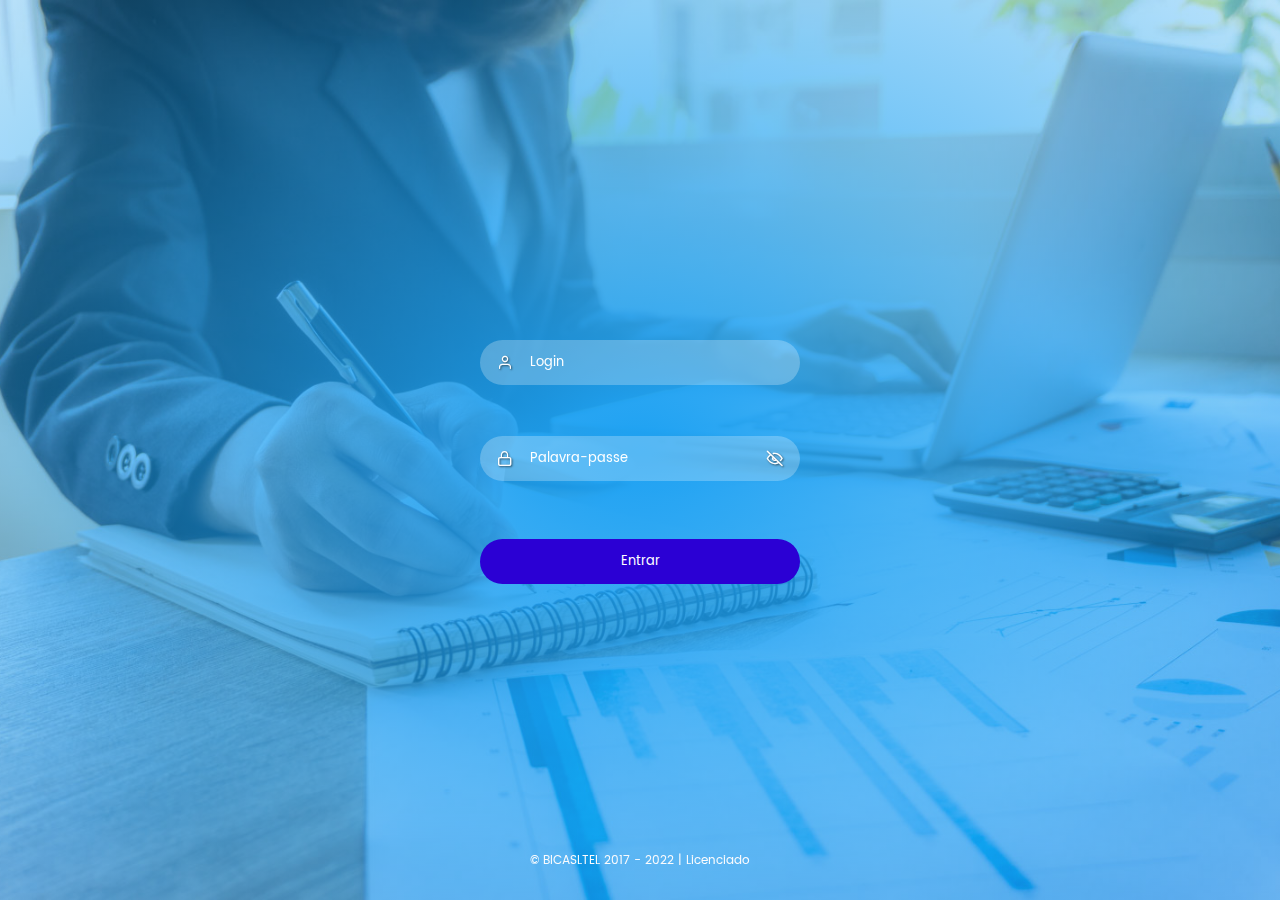
==== index.html @ eda3ac36 "Publicar site" ====
<!DOCTYPE html>
<html lang="pt" host="../">
<head>
    <meta charset="utf-8" />
    <title>Login</title>
    <meta http-equiv="Content-Type" content="text/html; charset=UTF-8" />
    <meta name="theme-color" content="#fff" /> 
    <meta name="viewport" content="width=device-width, initial-scale=1 maximum-scale=1">
    <meta http-equiv="X-UA-Compatible" content="IE=edge" />
    <link rel="icon" type="image/png" sizes="142x142" href="content/icon/setup142x142.png" />
    <link href="content/css/icon.css" rel="stylesheet" />
    <link href="content/css/page.min.css" rel="stylesheet" />
    <script src="content/js/login.js"></script>
</head>
<body>

<div class="container-login">

	<form method="post" action="">
        <div class="clr">
            <div class="lr">
                <label>Nome ou id utilitario</label>
                <div class="lgr">
                    <div><i class="icon-user"></i></div>
                    <input type="text" name="login" placeholder="Login" class="nobtn" />
                </div>
            </div>
            <div class="lr">
                <label>Senha</label>
                <div class="lgr">
                    <div><i class="icon-lock"></i></div>
                    <input type="password" placeholder="Palavra-passe" name="password" class="nobtn" />
                    <div><i class="icon-eye-off"></i></div>
                </div>
            </div>
            <div class="lr progress-login">
                <button class="btn save nobtn">
                    <span class="span-text">Entrar</span>
                    <div class="lds-dual-ring"></div>
                </button>
            </div>
        </div>
    </form>

</div>

<div class="footer-clr">
    <div>© BICASLTEL 2017 - 2022 | Licenciado</div>
</div>

</body>
</html>
---- content/css/icon.css ----
@font-face {
  font-family: 'icomoon';
  src:  url('fonts/icomoon.eot?kxyq2k');
  src:  url('fonts/icomoon.eot?kxyq2k#iefix') format('embedded-opentype'),
    url('fonts/icomoon.ttf?kxyq2k') format('truetype'),
    url('fonts/icomoon.woff?kxyq2k') format('woff'),
    url('fonts/icomoon.svg?kxyq2k#icomoon') format('svg');
  font-weight: normal;
  font-style: normal;
  font-display: block;
}

[class^="icon-"], [class*=" icon-"] {
  /* use !important to prevent issues with browser extensions that change fonts */
  font-family: 'icomoon' !important;
  speak: never;
  font-style: normal;
  font-weight: normal;
  font-variant: normal;
  text-transform: none;
  line-height: 1;

  /* Better Font Rendering =========== */
  -webkit-font-smoothing: antialiased;
  -moz-osx-font-smoothing: grayscale;
}

.icon-groups:before {
  content: "\e900";
}
.icon-account_balance:before {
  content: "\e901";
}
.icon-business:before {
  content: "\e902";
}
.icon-domain:before {
  content: "\e902";
}
.icon-settings:before {
  content: "\e903";
}
.icon-bell-off:before {
  content: "\e904";
}
.icon-bell:before {
  content: "\e905";
}
.icon-search:before {
  content: "\e906";
}
.icon-shopping-bag:before {
  content: "\e907";
}
.icon-shopping-cart:before {
  content: "\e908";
}
.icon-clipboard:before {
  content: "\e909";
}
.icon-home:before {
  content: "\e90a";
}
.icon-eye:before {
  content: "\e90b";
}
.icon-eye-off:before {
  content: "\e90c";
}
.icon-user:before {
  content: "\e90d";
}
.icon-unlock:before {
  content: "\e90e";
}
.icon-lock:before {
  content: "\e90f";
}
.icon-graduation-cap:before {
  content: "\e910";
}
.icon-mortar-board:before {
  content: "\e910";
}
.icon-study:before {
  content: "\e911";
}
.icon-graduation:before {
  content: "\e911";
}
.icon-hat:before {
  content: "\e911";
}
.icon-college:before {
  content: "\e911";
}
---- content/css/page.min.css ----
@charset "UTF-8";
@font-face{
	font-family: 'school';
	src: url(../fonts/Poppins-Regular.ttf);
}	

*{
    margin: 0;
    padding: 0;
    -webkit-tap-highlight-color: transparent;
    -moz-tap-highlight-color: transparent;
    -o-tap-highlight-color: transparent;
}

*, ::after, ::before {
    box-sizing: border-box;
}

.colect-aluno > div,
.user-perfils,
.foto-line,
.logo-src,
.fuser-imga > div{
    cursor: pointer;
    background-image: url(../icon/user.png);
    background-size: cover;
    background-position: 0 0;
    background-repeat: no-repeat;
}

.cont-left, 
.cont-right,
.page-top,
.shell-top,
.lp1,
.lp2,
.shell-left,
.heder-riports,
.list-lateral,
form,
.page-loading,
button{
    user-select: none;
    -moz-user-select: none;
    -webkit-user-select: none;
}

:root{
    --color-yelow:#f7d06b;
    --color-yelow-terciaria:#f6d98f;
    --color-yelow-secundary:#ffd76e;
    --color-green:#9ccea6; 
    --color-green-secundary:#6bb585;
    --color-green-terciaria:#b2d7bb;
    --color-white:#ffffff;
    --color-0:#fbfbfd;
    --color-0-secundary:#f9f9fd;
    --color-1: #e2e2f0;
    --color-1-secundary:#f2f2f9;
    --color-2-terciaria:#ab9beb;
    --color-2-quat:#f5f5fa;
    --color-2-secundary:#431ed9;
    --color-2:#2b00d4;
    --color-3-secundary:#5433d9;
    --color-3:#f2f2f9;
    --color-3-primary:#cecedc;
    --color-4:#ebebeb;
    --color-5:#14121f;
    --color-5-secundary:#94949e;
    --color-6:#ebfdef;
    --color-7:#e8eff9;
    --color-8:#ffefe7;
    --color-9:#2400af;
    --color-10: #c9c9e6;
    --color-11: red;
    --color-12:rgb(242 242 249 / 80%);
    --color-13:#868a73;
    --color-13-secundary:#757c51;
    --color-14:#b7b7c1;
    --color-rgba: rgb(0 0 0 / 11%);
}

::placeholder, 
::-ms-input-placeholder,
::-ms-input-placeholder { 
    color: var(--color-11);
    opacity: 1;
}
a{
    color: var(--color-5);
    text-decoration: none;
}

body{
    background: var(--color-3);
    overflow: hidden;
    user-select: none;
}


div, h1, h2, h3, h4, h5, h5, a, small, label, strong, input, button, h6, b, p, span, textarea {
    font-family: 'school';
    font-weight: 300;
}

p{
    font-size: 12px;
}

.pop-body{
    transform: translateY(80px);
    will-change: opacity,transform;
    -webkit-animation:topTransitions .5s cubic-bezier(.18,.89,.32,1.28);
    -moz-animation: topTransitions .5s cubic-bezier(.18,.89,.32,1.28);
    -o-animation: topTransitions .5s cubic-bezier(.18,.89,.32,1.28);
    animation: topTransitions .5s cubic-bezier(.18,.89,.32,1.28);
    -ms-transform-origin: top center;
    transform-origin: top center;
}

ul{
    padding-inline-start: 0px;
}
li{
    list-style: none;
}

form input:not(.nobtn){
    border:2px solid transparent !important;
}

.drop-curso .page-droplist input:focus,
.drop-curso .page-droplist input:active,
form input:not(.nobtn):focus, 
form input:not(.nobtn):active{
    border-color: var(--color-2) !important;
}

form textarea.worning:focus,
form textarea.worning:active,
form input.worning:focus,
form input.worning:active{
    border-color: var(--color-11) !important;
}

form button:focus:before,
form button:active:before{
    content: "";
    position: absolute;
    width: 100%;
    height: 100%;
    left: 0;
    top: 0;
    border:2px solid var(--color-2);
    border-radius: inherit;
}

[role='data-ok']:focus,
[role='data-ok']:active,
[role='data-ok']:hover,
form button:not(.dropdown):focus,
form button:not(.dropdown):hover,
form button:not(.dropdown):active{
    cursor: pointer;
    border:none;
    background: var(--color-2) !important;
}

form button.worning:not(.dropdown):focus,
form button.worning:not(.dropdown):active{
    border:2px solid var(--color-11) !important;
}

.worning-mensage{
    font-size: 12px !important;
    color: var(--color-11) !important;
    width: 100%;
}

.worning:before,
.worning:before,
form .worning, 
form .worning{
    border-color: var(--color-11) !important;
}

.page-context-menu,
.droplist{
    position: absolute;
    min-width: 200px;
    margin-top: 3px;
    z-index: 9;
}

.page-context-menu{
    position: absolute;
    min-width: 150px;
}


.drop-focus{
    background: var(--color-1);
}

.page-context-menu li,
.droplist li {
    padding: 6px 15px;
    border-radius: 10px;
    font-size: 14px;
    margin-bottom: 15px;
    position: relative;
}

.page-context-menu li:first-child,
.droplist li:first-child{
    margin-top: 15px;
}

.page-context-menu li:hover,
.droplist li:hover{
    cursor: pointer;
    background: var(--color-3);
}

.btnns,
.col-popup input,
.drop-curso .page-droplist input,
.left-scroll > button,
.orizontal-scroll > button,
.btn,
.pop-footer > button,
.list > button,
.pop-top > button,
.crhg-top > *:first-child button,
.page-searsh input,
.page-searsh > button,
.form form > div input,
button.lko,
button.chell,
.filter-riport .refres,
.options-aluno,
.bt-acript .seve-trash,
.filtrar>button,
.data-tb-top > div button,
.filter-left,
.dataOffPares tr:nth-child(1) td:nth-child(2) button,
.attachment > div:nth-child(1) > button,
.container-login form .lr .lgr > input{
    border:none;
    outline: none;
    background: transparent;
}

.btn{
    border-radius: 30px;
    background-color: var(--color-2-secundary);
    color: var(--color-white);
    height: 45px;
    cursor: pointer;
    position: relative;
}

button.nobtn{
    background-color: var(--color-2) !important;
}

.popup,.pop-mask {
    position: fixed;
    top: 0;
    left: 0;
    width: 100%;
    height: 100%;
    z-index: 5;
}
.popup{
    align-items:initial !important;
}

.pop-mask{
    background: var(--color-12);
    z-index: initial;
}

.pop-body {
    position: absolute;
    width: 100%;
    max-width: 450px;
    height: auto;
    background: var(--color-white);
    border-radius: 15px;
}

.pop-body > div {
    width: 100%;
    clear: both;
    padding: 10px 20px;
}

.pop-center {
    font-size: 12px;
    padding-bottom: 30px !important;
}

.pop-footer > button {
    float: right;
    margin-left: 10px;
    padding: 3px 15px;
    font-size: 12px;
    border-radius: 16px;
    background-color: var(--color-4);
}

.pop-top > button {
    position: absolute;
    right: 15px;
    top: 8px;
    font-size: 18px;
    padding: 4px;
    border-radius: 15px;
    cursor: pointer;
}

.drop-curso,
.col-popup,
.col-popup input,
.col-popup label:not(.switch),
.drop-curso .page-droplist .page-input,
.drop-curso .page-droplist{
    position: relative;
    width: 100%;
}

.drop-curso > label,
.col-popup,
.col-popup label:not(.switch),
.drop-curso .page-droplist{
    clear: both;
}

.drop-curso .page-droplist{
    width: 100%;
}

[role='data-ok']{
    color: var(--color-white);
    background: var(--color-2-secundary) !important;
}


h3.pop-title {
    font-size: 14px;
}

button.bak-green {
    background: var(--color-green-secundary) !important;
    color: var(--color-white);
}

button.bak-yellow {
    background: var(--color-yelow-secundary);
    color: var(--color-white);
}

button.bak-green:hover,
button.bak-green:focus,
button.bak-green:active{
    background: var(--color-green) !important;
}

button.bak-yellow:hover,
button.bak-yellow:focus,
button.bak-yellow:active{
    background: var(--color-yelow) !important;
}

.menu-mobiles button,
.rows-mm > div > div,
.popup,
.list > button,
.crhg-top > *:first-child button,
.crhg-top > *:first-child,
.crhg-top > *:nth-child(2),
.crhg-top,
.search-paines,
.list,
.page-tittle,
button.dropdown > span:nth-child(2),
.cont-left > ul > li > div,
.page-searsh > button,
.page-top > div:not(.crhg-top) > div,
.container-login,
.center-tr,
.top-tr,
button.lko,
.filter-riport,
.bt-acript,
.frButons,
.filter-riport-buttons,
.icons-as > span,
.fuser-top > div:not(.options-aluno),
.r-center,
.doughnut-patent,
.fuser-imga,
.rowa,
.lr-col,
.lr-fot,
.fnumber,
.btnn,
.page-logo,
.grid-body td input, 
.grid-body td > span.input,
header thead tr th,
.attachment,
.editor-img > label,
.opa-foto,
.progress-login,
.progress-login-focus .nobtn,
.container-login form .lr .lgr > div{
    display: flex;
    justify-content: center;
    align-items: center;
}

.percentes-l-2{
    position: absolute;
    font-size: 18px;
}

.lr, 
.rowa,
.r-center,
.fuser-top,
.center-cont {
    display: inline-block;
    clear: both;
    width: 100%;
    margin-bottom: 10px;
}

.rowa{
    margin-bottom: 0;
    display: flow-root;
}

.center-tr,
.top-tr,
.pop-body > div,
.page-input{
    display: inline-block;
}

button.dropdown {
    border-radius: 15px;
    padding: 0 8px;
    min-width: 160px;
    height: 40px;
    position: relative;
    color: var(--color-5);
    background: var(--color-1);
    text-align: left;
}

button.dropdown > span:nth-child(2) {
    position: absolute;
    right: 0;
    height: 100%;
    font-size: 16px;
    top: 0;
    width: 40px;
}

.page-i-label{
    float: left;
    width: calc(100% - 40px);
    padding-left: 10px;
}

.page-context-menu ul,
.droplist ul {
    position: relative;
    z-index: 1;
    overflow: hidden;
    padding: 0 15px;
    border-radius: 15px;
    background: var(--color-white);
}

.d-cont > div:not(.mm-title) > div,
.filtrar>button .ff-s,
.filtrar>button,
.lp1 .left-scroll > button:before,
.lp2 .orizontal-scroll > button:before,
.center-riports tr td, 
.center-riports tr th,
.popup button,
form button,
.result-search > *:not(.title):not(.filtrar),
.crhg-top > *:first-child button,
.page-context-menu li,
.page-tittle,
.dataOffPares tr:not(:nth-child(1)):not(:nth-child(2)) td:not(.dateOff),
.opa-foto,
.droplist li{
    transition: all .3s ease-out;
    -moz-transition: all .3s ease-out;
    -webkit-transition: all .3s ease-out;
}


.list,
.filtrar>button,
.filtrar>button > div,
.list > div, 
.worning-mensage,
.worning-mensage > span,
.center-riports table th,
button.dropdown,
.row-lines,
.row-lines > span,
.center-riports table span{
    text-overflow: ellipsis;
    overflow: hidden;
    white-space: nowrap;
}

[class^="cont-"], [class*=" cont-"],
.container-login {
    position: fixed;
    width: 100%;
    height: 100%;
    top: 0;
    left: 0;
}

.container-login{
    background-image: url(../img/Bq.jpg);
    background-size: cover;
    background-repeat: no-repeat;
    background-position: center;
}

.container-login:before {
    content: "";
    position: absolute;
    width: 100%;
    height: 100%;
    background: radial-gradient(#1da1f2, rgb(29 161 242 / 30%));
    top: 0;
    left: 0;
}

.container-login input::placeholder { /* Chrome, Firefox, Opera, Safari 10.1+ */
    color: var(--color-white);
    opacity: 1; /* Firefox */
}
  
.container-login input:-ms-input-placeholder { /* Internet Explorer 10-11 */
    color: var(--color-white);
}
  
.container-login input::-ms-input-placeholder { /* Microsoft Edge */
    color: var(--color-white);
}

.container-login form {
    position: absolute;
    width: 320px;
}

.container-login form .lr > label,
.container-login form .lr > div{
    float: left;
    clear:both;
    width: 100%;
}

.container-login form .lr > label{
    margin-bottom: 10px;
    font-size: 14px;
    opacity: 0;
}

.container-login form .lr .lgr {
    background: rgb(255 255 255 / 25%);
    height: 45px;
    border-radius: 30px;
}

.container-login form .lr .lgr > input,
.container-login form .lr .lgr > div{
    width: calc(100% - 50px);
    float: left;
    height: 100%;
}

.container-login form .lr button.save{
    width: 100%;
    margin-top: 40px;
}

.container-login form .lr .lgr:nth-child(2) > input{
    width: calc(100% - 100px);
    color: var(--color-white);
}

.container-login form .lr .lgr:nth-child(2) > input:-webkit-autofill,
.container-login form .lr .lgr:nth-child(2) > input:-webkit-autofill:hover, 
.container-login form .lr .lgr:nth-child(2) > input:-webkit-autofill:focus {
    font-family: 'school';
    font-weight: 300;
    -webkit-text-fill-color: var(--color-white);
    -webkit-box-shadow: 0 0 0px 1000px transparent inset;
    box-shadow: 0 0 0px 1000px transparent inset;
    transition: background-color 5000s ease-in-out 0s;
}

.container-login form .lr .lgr > div{
    width:50px;
    color: #fff;
    text-shadow: 1px 1px 2px rgb(0 0 0 / 60%);
}

.footer-clr {
    position: fixed;
    width: 100%;
    bottom: 0;
    padding: 30px 0;
    text-align: center;
    font-size: 12px;
    color:var(--color-0)
}

.cont-left {
    width: 100px;
    background:var(--color-2);
}

.cont-left .lr{
    margin-bottom: 0;
    cursor: pointer;
    position: relative;
}

.crhg-top {
    position: absolute;
    width: 100%;
    height: 80px;
    justify-content: left;
}

.crhg-top > div {
    float: left;
    height: 40px;
    width: calc(100% - 80px);
    position: relative;
}

.crhg-top > *:nth-child(2){
    width: 80px;
    height: 60px;
}

.crhg-top > *:first-child{
   justify-content: right;
}

.crhg-top > *:first-child button{
    width: 40px;
    height: 40px;
    margin-left: 20px;
    font-size: 18px;
    border-radius: 100%;
    cursor: pointer;
}
.crhg-top > *:first-child button:hover{
    background-color: var(--color-1-secundary);
}

.fuser-imga > div,
.user-perfils, 
.fuser-imga{
    position: absolute;
    width: 50px;
    height: 50px;
    background-color: var(--color-3);
    border-radius: 100%;
    border: 2px solid var(--color-white);
}

.page-top {
    position: fixed;
    left: 100px;
    top: 0;
    width: calc(100% - 400px);
    height: 80px;
    z-index: 2;
    background: var(--color-3);
}

/*
.nameuser,
.top-tr,
.page-logo, 
.page-top, 
.search-paines{
    border-bottom: 1px solid var(--color-1);
}

*/

.page-top > div:not(.crhg-top), .center-cont {
    position: relative;
    width: 100%;
    padding: 0 20px;
    margin: auto;
    height: 100%;
}

.page-top > div:not(.crhg-top){
    padding-left: 0px;
    padding-right: 0px;
}

.center-cont{
    height: auto;
}

.page-top > div:not(.crhg-top) > div {
    float: left;
    width: 320px;
    height: 100%;
    position: relative;
}

.page-searsh {
    position: absolute;
    background: var(--color-0);
    width: calc(100% - 40px);
    height: 45px;
    border-radius: 30px;
    overflow: hidden;
}

.page-searsh input,
.page-searsh .page-input,
.page-searsh .page-droplist {
    top:0;
    position: absolute;
    width: 100%;
    height: 100%;
    padding: 24px 20px;
    padding-left: 50px;
}

.page-searsh .page-input .lds-dual-ring{
    bottom: 10px;
}

.page-searsh .page-input,
.page-searsh .page-droplist{
    padding: 0 !important;
}

.page-logo {
    position: relative;
    height: 80px;
    width: 100%;
}

.icons {
    font-size: 23px;
}

.cont-left > ul > li > div {
    height: 70px;
    z-index: 2;
    position: relative;
}

.page-desc{
    display: none;
}

.page-searsh > button {
    position: absolute;
    left: 0;
    height: 100%;
    width: 50px;
    font-size: 20px;
    cursor: pointer;
}

.page-top > div:not(.crhg-top) > div:nth-child(1){
    justify-content: initial;
}

.page-top > div:not(.crhg-top) > div:nth-child(2) {
    float: right;
    width: calc(100% - 320px);
}

.page-tittle {
    position: absolute;
    background: var(--color-1-secundary);
    left: 0;
    top: 0;
    height: 100%;
    width: 320px;
    padding: 0 40px;
    justify-content: left;
}

.page-tittle p{
    font-size: 14px;
}

.cont-center{
    height: auto;
    position: absolute;
    width: calc( 100% - 400px );
    min-height: calc(100% - 80px);
    left: 100px;
    top: 80px;
}

.cont-right{
    background:var(--color-1-secundary);
    position: fixed;
    width: 300px;
    left: auto;
    right: 0;
}

.form {
    width: calc( 100% - 280px );
    position: relative;
    float: left;
    margin-left: 300px;
}

.forms {
    width: calc( 100% - 280px );
    position: relative;
    margin-left: 300px;
}

.forms .fuser-top{
    position: relative;
    width: auto;
    padding: 0 20px;
    margin: auto;
    display: none;
}

.fuser-top-flex{
    display: flex !important;
}


.form form {
    position: relative;
    width: 570px;
    margin: auto;
    margin-top: 20px;
}

.list-lateral {
    position: fixed;
    top:80px;
    left: 100px;
    height: calc(100% - 80px);
    padding: 0;
    width: 320px;
    background: var(--color-1-secundary);
}

.search-paines, .result-search, .result-search-scroll {
    position: absolute;
    width: 100%;
    height: 70px;
    background: inherit;
}

.search-paines .page-searsh {
    background:var(--color-3);
}

.result-search-scroll {
    top: 70px;
    height: calc(100% - 70px );
    overflow: hidden;
}

.result-search {
    width: 100%;
    top: 0;
    height: 100%;
    overflow: hidden;
}

.result-search > .title > *{
    font-weight: 700 !important;
    margin-bottom: 10px !important;
}

.filtrar>button,
.list {
    height: 40px;
    margin: 0 auto !important;
    border-radius: 15px;
    justify-content: left;
    position: relative;
    width: calc(100% - 30px);
}

.result-search > .title:not(:first-child){
    margin-top: 20px !important;
    padding-top: 20px !important;
}

.result-search > .title:not(:first-child)::before{
    content:"";
    width: 100%;
    height: 1px;
    background: var(--color-1);
    position: absolute;
    top: 0;
}

.result-search > *:not(.title):not(.filtrar):hover{
    cursor: pointer;
    background-color: var(--color-1);
}

.offcenter > *:not(.title):hover{
    cursor: pointer;
    background-color: var(--color-white);
}

.list > button {
    position: absolute;
    right: 8px;
    height: 30px;
    padding: 0 10px;
    border-radius: 12px;
    background-color: var(--color-1);
    font-size: 12px;
    cursor: pointer;
}

.list:hover > button{
    background-color: var(--color-1-secundary);
}

.filtrar>button > div,
.list > div {
    width: 100%;
    position: relative;
    padding: 0 20px;
    font-size: 14px;
}

.form-painel {
    position: relative;
    width: 100%;
    background: transparent;
    height: auto;
}

.cern-geru {
    position: relative;
    margin: auto;
    width: 95%;
    max-width: 840px;
}

.des-geru {
    width: 490px;
    font-size: 12px;
    margin: auto;
}


.fot-geru {
    position: relative;
    height: 190px;
    width: 100%;
    border-radius: 20px;
    margin: 20px 0;
    padding: 20px;
    display: none;
    border:1px solid var(--color-1);
}

.ff-useret {
    position: absolute;
    background: var(--color-1);
    width: 100px;
    height: 100px;
    right: 40px;
    margin-top: -25px;
    border-radius: 16px;
    border: 2px solid var(--color-3);
}

.fot-geru svg{
    width: 100%;
}

.fot-geru svg rect{
    fill:var(--color-1);
}
.fot-geru text{
    font-size: 11px;
    fill: var(--color-5);
}

.openimage{
    display: block;
}

.da-rip {
    padding-bottom: 5px;
    margin-bottom: 5px;
}

.form form > div {
    float: left;
    position: relative;
    margin-bottom: 10px;
}

.form form > button{
    clear: both;
    width: 100%;
    border-radius: 15px;
    margin-top: 20px;
    position: relative;
}

.write-student .editor-img{
    float: right;
    margin-bottom: 0;
}

.editor-img input{
    display: none;
}

.write-student form > div{
    margin-bottom: 20px;
}

.write-student .filds-nome{
    width: calc(100% - 160px);
}

.write-student .filds-nee,
.write-student .filds-muni,
.write-student .filds-distrito,
.write-student .filds-numdoc,
.write-student .filds-genero,
.write-student .filds-eciv{
    width: 34%;
}

.write-student .filds-classe,
.write-student .filds-curso,
.write-student .filds-turno{
    width: 38%;
}

.write-student .filds-curso{
    margin-left: 10px;
}

.write-student .filds-turno{
    width: calc(24% - 30px);
    margin-left: 10px;
}

.write-student .filds-turno button.dropdown{
    min-width: 80px !important;
}

.write-student .filds-muni,
.write-student .filds-genero{
    width: calc(32% - 20px);
    margin: 0 10px;
}

.write-student .filds-tipo,
.write-student .filds-dnascimento{
    width: calc(50% - 85px);
}

.write-student .filds-proescolar,
.write-student .filds-tipo{
    margin-left: 10px;
}

.write-student .filds-telefone1,
.write-student .filds-telefone2{
    width: calc(50% - 5px);
}

.write-student .filds-email{
    width: 100%;
}

.write-student .filds-telefone2{
   margin-left: 10px;
}


.write-student button.dropdown, 
.write-student .page-input, 
.write-student .page-droplist{
    position: relative;
    width: 100%;
}

.write-student .container-textarea {
    position: relative;
    width: calc(50% - 5px);
    height: 160px;
}

.write-student .container-textarea label {
    width: 100%;
    height: 30px;
    padding: 4px 0;
}

.write-student .container-textarea .parent-textarea{
    width: 100%;
    height: calc(100% - 30px);
}

.write-student .container-textarea textarea{
    width: 100%;
    height: calc(100% - 50px);
    padding: 10px;
    position: absolute;
    border:none;
    border-radius: 5px;
    resize:none;
    outline: none;
}

.form form > div > * {
    clear: both;
    float: left;
    font-size: 14px;
}

.col-popup input,
.form form > div input,
.drop-curso .page-droplist input {
    clear: both;
    float: left;
    background: var(--color-0-secundary);
    height: 40px;
    width: 100%;
    padding: 0 15px;
    border-radius: 15px;
}


.page-loading {
    position: fixed;
    top: 0;
    left: 0;
    background: var(--color-3);
    height: 100%;
    width: 100%;
    z-index: 13;
    display: flex;
    justify-content: center;
    align-items: center;
    backdrop-filter: blur(10px);
}

.stop-load{
    overflow: initial;
}

.set-opacity .page-loading{
    background:var(--color-12) !important;
}

.stop-load .page-loading{
    display: none;
}
.lds-dual-ring {
    display: inline-block;
    width: 80px;
    height: 80px;
    background: var(--color-0);
    border-radius: 100%;
  }

  .d-cont,
  .offcenter,
  .pop-body,
  .filter-left,
  .list:hover > button,
  .lds-dual-ring,
  .page-context-menu ul,
  .droplist ul {
    box-shadow: 5px 15px 20px rgb(0 0 0 / 8%);
  }

  .droplist li .lds-dual-ring:after,
  .lds-dual-ring:after {
    content: " ";
    display: block;
    width: 64px;
    height: 64px;
    margin: 8px;
    border-radius: 50%;
    border: 6px solid var(--color-9);
    border-color: var(--color-9) transparent var(--color-9) transparent;
    animation: lds-dual-ring 1.2s linear infinite;
  }

.droplist li .lds-dual-ring,
.page-input .lds-dual-ring {
    width: 30px;
    height: 30px;
    right: 5px;
    bottom: 5px;
    position: absolute;
    display: none;
}

.droplist li .lds-dual-ring{
    display: block;
    top: 2px;
    right: 0px;
}

.droplist li .lds-dual-ring:after,
.page-input .lds-dual-ring:after {
    width: 30px;
    height: 30px;
    margin: 0px;
}

.lds-dual-ring-padding{
    padding-right: 40px !important;
}

.heder-riports {
    position: fixed;
    height: 60px;
    width: calc(100% - 400px);
    background: var(--color-3);
}
.filter-riport,
.filter-riport-buttons {
    position: absolute;
    width: 100%;
    height: 45px;
}

.filter-riport{
    justify-content: left;
}

.filter-riport > div {
    position: relative;
    width: 100%;
    height: 50px;
}


.filter-riport .refres, .options-aluno {
    position: absolute;
    right: 0;
    top: 0;
    height: 45px;
    font-size: 18px;
    cursor: pointer;
}

.options-aluno {
    right: 30px;
    top: 10px;
}

.filter-riport-buttons {
    width: calc(100% - 55px);
    height: 100%;
    left: 10px;
    overflow: hidden;
    justify-content: left;
    border-radius: 30px;
}

.frButons {
    position: absolute;
    width: 100%;
    height: 100%;
    left: 0px;
    overflow: hidden;
}

.frButons,
.bt-acript{
    justify-content: left;
}

.bt-acript{
    cursor: pointer;
}

.bt-acript .seve-trash {
    font-weight: 700;
    padding: 0 5px;
    padding-left: 10px;
}

.bt-acript > div > span b{
    color: var(--color-5);
    font-weight: 100;
}

.bt-acript .seve-trash:hover{
    cursor: pointer;
    color: red;
}

.bt-acript .seve-trash{
    font-weight: 700;
}


.filter-riport-buttons > div > div {
    float: left;
    font-size: 13px;
    background: var(--color-1);
    height: 35px;
    border-radius: 20px;
    padding: 0 7px;
    padding-left: 15px;
    display: flex;
    margin-right: 10px;
    border: 1px solid var(--color-1);
}

.filtrar>button {
    text-align: left;
    clear: both;
    margin: 0 10px !important;
    cursor: pointer;
}

.filtrar>button:hover{
    background-color: var(--color-1);
}

.filtrar>button .ff-s{
    position: absolute;
    right: 15px;
    top: 5px;
    font-weight: 700;
    opacity: 0;
}

.filtrar>button:hover .ff-s{
    opacity: 9;
}

.center-riports {
    width: 100%;
    margin: auto;
    height: calc(100% - 50px);
    top: 50px;
    position: absolute;
    border-right: 1px solid var(--color-1);
    border-left: 1px solid var(--color-1);
}

.center-riports tr td, .center-riports tr th{
    padding: 5px 10px;
    font-size: 12px;
    font-weight: 300;
    position: relative;
}

.top-tr, .center-tr {
    position: relative;
    background: var(--color-white);
}

.top-tr{
    min-width: 100%;
}

table {
    border-collapse: collapse;
    min-width: 100%;
}

.top-tr table tr td, .top-tr table tr th, .shell-left td {
    border-bottom: 1px solid var(--color-1) !important;
}

.top-tr table tr td:not(:last-child), 
.top-tr table tr th:not(:last-child),
.center-riports tr th:not(:last-child){
    border-right: 1px solid var(--color-1) !important;
}

.top-tr table tr:last-child td, .shell-left tr:last-child td,
.shell tbody > tr:last-child td{
    border-bottom: none !important;
}

.center-tr {
    background-color: green;
}

.nameuser {
    padding: 20px 0;
    font-size: 18px;
    margin-bottom: 10px;
}

.lp1,
.lp2,
button.chell,
.lp2 button.lko,
button.lko,
.shell-top,
.left-scroll,
.orizontal-scroll,
.shell-left
{
    background-color: var(--color-3);
}

.lp1,
.lp2 {
    position: absolute;
    height: 20px;
    width: 50%;
    max-width: 400px;
    bottom: 0;
    right: 0;
}

.lp1{
    width: 20px;
    height: calc(100% - 20px);
    right: 0;
    top:0;
}

.global-seletor .lp1{
    height: 100%;
    background-color: transparent;
}

.global-seletor  .left-scroll,
.global-seletor button.lko{
    border:transparent;
    background-color: transparent;
}

button.lko {
    position: absolute;
    width: 20px;
    height: 31px;
    border: 1px solid var(--color-1);
    border-right: none;
    border-left: none;
    z-index: 1;
}

.lp2 button.lko{
    height: 20px;
    border-top: none;
    border-bottom: none;
}

.lp2 button.lko:nth-child(1){
    border-left: none;
}

.lp2{
    border: 1px solid var(--color-1);
    border-right: none;
    overflow: hidden;
}

.lp2 > button.lko:nth-child(3){
    right: 20px;
}

.lp1 > button.lko:nth-child(3){
    bottom: 0px;
    border-bottom: none;
    height: 30px;
}

.left-scroll,
.orizontal-scroll {
    position: absolute;
    top:0;
    height: 100%;
    width: 100%;
}

.left-scroll{
    height: calc( 100% - 61px);
    top: 30px;
}

.orizontal-scroll{
    width: calc( 100% - 60px);
    left: 20px;
}

.shell-left {
    position: absolute;
    top: 30px;
    left: 0;
    width: 30px;
    height: calc(100% - 49px);
    border: 1px solid var(--color-1);
    border-left: none;
    border-right: none;
    overflow: hidden;
}

.shell-top {
    position: absolute;
    width: calc(100% - 50px);
    height: 30px;
    left: 30px;
    border-top: 1px solid var(--color-1);
    border-left: 1px solid var(--color-1);
    border-right: 1px solid var(--color-1);
    overflow: hidden;
    z-index: 1;
}

.shell {
    left: 30px;
    position: absolute;
    top: 30px;
    width: calc(100% - 50px);
    overflow: hidden;
    height: calc(100% - 49px);
    border: 1px solid var(--color-1);
}

button.chell {
    position: absolute;
    width: 30px;
    height: 30px;
    border-top: 1px solid var(--color-1);
    top: 0;
    left: 0;
}

.lp1 .left-scroll > button,
.lp2 .orizontal-scroll > button{
    position: relative;
    z-index: 2;
}

.result-search-scroll .lp1,
.result-search-scroll .lp2
{
    opacity: 0;
}

.result-search-scroll:hover .lp1,
.result-search-scroll:hover .lp2
{
    opacity: 9;
}

.storyMouese{
    background: var(--color-3) !important;
}

.storyMouese:hover:before{
   top: 0;
   left: 0;
   position: absolute;
   content: "";
   width: 100%;
   height: 100%;
   border:2px solid var(--color-1);
}

.bclick {
    position: absolute;
    width: 100%;
    height: 100%;
    background: transparent;
    top: 0;
    left: 0;
}

.lp1 .left-scroll > button:before,
.lp2 .orizontal-scroll > button:before{
    content: "";
    position: absolute;
    background: var(--color-3-primary);
    width: 10px;
    height: 10px;
    top: 0;
    left: 0;
    border-radius: 6px;
}

.lp1 .left-scroll:hover > button:before,
.lp2 .orizontal-scroll:hover > button:before{
    background: var(--color-3-primary);
}


.lp1 .left-scroll > button:before{
    top: 4px;
    height: calc(100% - 8px);
}

.lp2 .orizontal-scroll > button:before{
    left: 4px;
    width: calc(100% - 8px);
}

.lp1 .left-scroll > button{
    width: 60%;
    height: 60px;
    margin-left: 20%;
}

.lp2 .orizontal-scroll > button{
    width: 60px;
    height: 60%;
    margin-top: 4px;
    float: left;
}

.mask {
    position: fixed;
    background: transparent;
    top: 0;
    left: 0;
    width: 100%;
    height: 100%;
    z-index: 14;
}

.cont-left .focus:before {
    content: "";
    position: absolute;
    width: 85%;
    height: 80%;
    top: 5px;
    right: 0;
    border-radius: 40px 0 0 40px;
    background: var(--color-1-secundary);
}

.cont-left > ul > li.focus > div:before {
    content: "";
    position: absolute;
    width: 20px;
    height: 20px;
    top: -15px;
    right: 0;
    background: var(--color-1-secundary);
}

.cont-left > ul > li.focus > div:after {
    content: "";
    position: absolute;
    width: 20px;
    height: 20px;
    bottom: -11px;
    right: 0;
    background: var(--color-1-secundary);
}

.cont-left > ul > li.focus > div > div:before {
    content: "";
    position: absolute;
    width: 20px;
    height: 20px;
    top: -15px;
    right: 0;
    z-index: 1;
    background: var(--color-2);
    border-radius: 0 0 15px 0;
}

.cont-left > ul > li.focus > div > div:after {
    content: "";
    position: absolute;
    width: 20px;
    height: 20px;
    bottom: -11px;
    right: 0;
    z-index: 1;
    border-radius: 0 15px 0 0;
    background: var(--color-2);
}

.focusMenus {
    color: var(--color-0);
}

.cont-left .focus{
    color: var(--color-2);
}

.ofsetMenus {
    position: absolute;
    left: 96px;
    height: auto;
    z-index: 2;
}

.offcenter {
    position: relative;
    min-width: 100px;
    background: var(--color-white);
    height: auto;
    min-height: 130px;
    padding: 30px 15px;
    border-radius: 15px;
}

.offcenter .list{
    width: 100%;
    margin: auto;
    padding:5px 0;
    cursor: pointer;
    position: relative;
    height: auto !important;
}

.offcenter .list > div{
    padding:0 10px;
    font-size: 13px;
}

.cont-left .focuss:before,
.cont-left > ul > li.focuss > div:after,
.cont-left > ul > li.focuss > div:before,
.cont-left .focuss:before{
    background: var(--color-white) !important;
}

.center-lets-pages {
    position: absolute;
    width: 100%;
    height: calc(100% - 80px);
    top: 80px;
}

.switch {
    position: absolute;
    display: inline-block;
    width: 45px;
    height: 27px;
    margin: 3px 0;
}

.switch input {
    display: none;
}

.slider {
    position: absolute;
    cursor: pointer;
    top: 0;
    left: 0;
    right: 0;
    bottom: 0;
    background-color: #ccc;
    -webkit-transition: .4s;
    transition: .4s;
}

.slider:before {
    position: absolute;
    content: "";
    height: 20px;
    width: 20px;
    left: 3px;
    bottom: 4px;
    background-color: var(--color-white);
    -webkit-transition: .4s;
    transition: .4s;
}

input:checked + .slider {
    background-color: var(--color-2);
}

input:focus + .slider {
    box-shadow: 0 0 1px var(--color-2);
}

input:checked + .slider:before {
    -webkit-transform: translateX(18px);
    -ms-transform: translateX(18px);
    transform: translateX(18px);
}

.slider.round {
    border-radius: 34px;
}

.slider.round:before {
    border-radius: 50%;
}

/**
particular requisitos
*/
.refres .page-i-label, 
.options-aluno .page-i-label{
    display: none;
}
.refres button.dropdown,
.options-aluno button.dropdown{
    min-width: 40px;
    background: transparent !important;
}
.refres button.dropdown > span:nth-child(2), 
.options-aluno button.dropdown > span:nth-child(2){
    border: none;
}

.refres input, 
.options-aluno input{
    opacity: 0;
}
.drops_droplist{
    min-width: 130px;
}

.form-center {
    position: fixed;
    width: calc(100% - 720px);
    left: 420px;
    height: calc(100% - 100px);
}

.fuser-top, .r-center {
    position: absolute;
    top: 0;
    width: 100%;
    padding: 0 30px;
}

.r-center{
    top: 90px;
}

.fuser-top > div:not(.options-aluno){
    width: 70px;
    position: relative;
    height: auto;
    float: left;
    height: 80px;
    justify-content: left;
}

.fuser-imga{
    width: 60px;
    height: 60px;
    cursor: pointer;
}

.fuser-imga > div{
    position: absolute;
    background-size: 100%;
    background-position: center;
}

.fuser-imga canvas{
    width: 100%;
    height: 100%;
}

.fuser-imga > div{
    width: calc(100% - 20px);
    height: calc(100% - 20px);
}

.fuser-top > div:not(.options-aluno):nth-child(2){
    width: calc(100% - 70px);
}

.rl-p{
    position: relative;
    width: 100%;
    background: var(--color-13);
    height: auto;
    border-radius: 10px;
    padding: 25px 0;
    overflow: hidden;
    color: var(--color-4);
}

.rl-p > div{
    float: left;
    width: 33%;
    min-height: 80px;
    display: flex;
    justify-content: center;
    align-items: initial;
}

.rl-p > div{
    border-left:1px solid var(--color-13-secundary);
}

.rl-p > div:nth-child(1){
    border:none;
}

.rl-p > div:nth-child(2){
    width: 34%;
}

.rl-p > div > div{
    width: 130px;
}

.rl-p > div > div h1{
    font-size: 16px;
    font-weight: 700;
    color: var(--color-white);
}

.rl-p > div > div p, .rl-p > div > div h3{
    color: #ebefd5;
}

.line-chart{
    position: relative;
    width: 100%;
    height: 250px;
    margin: 20px auto;
}

.line-chart > div{
    position: relative;
    width: 50%;
    height: 100%;
    padding: 15px 20px;
    float: left;
    background: var(--color-0);
    border-radius: 10px;
}

.line-chart > div:nth-child(2){
    width: calc(50% - 25px);
    margin-left: 25px;
}

.line-chart > div canvas{
    width: 100%;
    cursor: pointer;
}

.line-chart > div > div:nth-child(2), .doughnut{
    height: 180px;
}

.data-tabes {
    position: relative;
    width: 100%;
    height: auto;
}

.data-tb-center,
.data-tb-top {
    width: 100%;
    clear: both;
}

.data-tb-center{
    margin-bottom: 50px;
}

.data-tb-top > div button{
    float: left;
    cursor: pointer;
    padding: 15px;
    width: 100px;
    position: relative;
    font-weight: 700;
    font-size: 14px;
    border-bottom: 2px solid var(--color-1);
}

.data-tb-top > div button:nth-last-child(1){
    text-align: left;
    width: calc(100% - 300px);
}

.data-tb-top > div button.focus::before,
.data-tb-top > div button:focus::before,
.data-tb-top > div button:active::before{
    content: '';
    position: absolute;
    width: 100%;
    max-width: 150px;
    height: 3px;
    left: 0;
    bottom: -2px;
    background: var(--color-2);
    border-radius: 2px;
    box-shadow: 1px 1px 2px rgb(0 0 0 / 8%);
}

.data-tb-top > div button.focus,
.data-tb-top > div button:focus,
.data-tb-top > div button:active{
    color: var(--color-2);
}

.dataOffPares {
    font-size: 14px;
    text-align: center;
    font-family: system-ui;
}

.dataOffPares td{
    padding: 18px 5px;
    position: relative;
}

.dataOffPares tr:nth-child(1) td{
    padding: 0;
    text-align: left;
    font-family: 'school';
}

.dataOffPares tr:nth-child(1) td:nth-child(1)::first-letter{
    text-transform: uppercase;
}

.dataOffPares tr:nth-child(1) td:nth-child(2) button{
    float: right;
    padding: 5px 10px;
    font-size: 18px;
}

.dataOffPares tr:not(:nth-child(1)):not(:nth-child(2)) td:not(.dateOff){
    background: var(--color-1-secundary);
}

.dataOffPares td.dateOff{
   background: var(--color-1);
}


.dataOffPares tr:not(:nth-child(1)):not(:nth-child(2)) td:not(.dateOff):hover,
.dataOffPares td.focus{
    background: var(--color-2) !important;
    color: var(--color-white) !important;
}

.dashbord-center {
    padding: 10px 40px;
}

.lr-col {
    float: left;
    min-width: 40px;
    min-height: 40px;
    justify-content:left;
    font-size: 14px;
}

.lr-col .user-perfils{
    width: 30px;
    height: 30px;
}

.lr-cards{
    display: grid;
}

.lr-cards, .role-cards {
    position: relative;
    width: 100%;
    height: 160px;
}

.role-cards {
    overflow: hidden;
}

.role-cards > div {
    width: 1400px;
    height: 100%;
}

.lr-title > div span{
    font-size: 16px;
}

.lrp-card {
    position: relative;
    width: calc( 16.6% - 30px );
    height: calc(100% - 10px);
    background: var(--color-3);
    float: left;
    margin-right: 20px;
    border-radius: 25px;
}

.lr-fot {
    position: relative;
    font-size: 24px;
}

.lr-center{
    position: absolute;
    height: 100%;
    width: 100%;
    top: 0;
    left: 0;
}

.lr-flex{
    width: 100%;
}

.lrp-card .t2, .lrp-card .t1 {
    font-size: 16px;
    padding-top: 10px;
}

.lrp-card .t2{
    font-size: 16px;
    margin-top: 0px;
    line-height: 10px;
}

.lrp-card b{
    font-size: 12px;
}

.lr-flex-row {
    width: 100%;
    display: flex;
    justify-content: left;
    padding: 0 20px;
}

.des-flex {
    padding-top: 5px;
    padding-bottom: 10px;
    min-width: 160px;
    font-size: 14px;
    color: var(--color-14);
}

span.placeholder {
    padding: 0 10px;
    font-size: 14px;
}

.colect-aluno {
    position: relative;
    width: 100%;
    height: 54px;
    padding: 2px;
    overflow: hidden;
}

.colect-aluno > div {
    position: absolute;
    width: 40px;
    height: 40px;
    background-color: var(--color-white);
    border-radius: 100%;
    border:2px solid var(--color-white);
}

.fnumber{
    font-size: 12px;
    font-weight: 700;
    background: var(--color-white) !important;
}

.btnns {
    position: relative;
    width: 100%;
    padding: 10px 0;
    border-radius: 10px;
    background: var(--color-1);
    transform: translateX(-4px);
    cursor: pointer;
}

.btnn {
    position: absolute;
    left: 0;
    top: 0;
    height: 38px;
    width: 43px;
    border-radius: 100%;
    font-weight: 700;
    color: var(--color-2);
}


.linir {
    position: relative;
    min-width: 800px;
    height: 250px;
    width: 100%;
    float: left;
}

.graficos .linir:nth-child(2){
    width: 280px;
}

.graficos .linir:nth-child(2) > div:not(.select-ano){
    width: 250px;
    height: 250px;
    position: relative;
    float: right;
}

.lr-title{
    position: relative;
}

.select-ano {
    position: absolute;
    right: 0;
    top: -32px;
}

.select-ano button.dropdown{
    height: auto;
    min-width: 100px;
    background-color: transparent !important;
}

.select-ano .page-i-label {
    text-align: center;
    font-family: system-ui;
    font-size: 16px;
}

.p-cards {
    display: inline-block;
    clear: both;
    position: relative;
    width: 100%;
    height: auto;
    margin-bottom: 20px;
}

.p-cards .c-imagh{
    float: left;
    width: calc(20% - 20px);
    height: 200px;
    margin-right: 20px;
    background: #ff7548;
    border-radius: 30px;
    position: relative;
    overflow: hidden;
    color: var(--color-white);
}

.p-cards .bb-blue{
    background: var(--color-2-terciaria) !important;
}

.p-cards .bb-green{
    background: var(--color-green-terciaria) !important;
}

.p-cards .bb-yelow{
    background: var(--color-yelow-terciaria) !important;
}

.p-cards .focus{
    width: calc(40% - 20px);
}

.p-cards .focus::before {
    position: absolute;
    content: "";
    width: 0;
    height: 0;
    right: 0;
    bottom: 0;
    border-left: 150px solid rgba(0,0,0,0.15);
    border-top: 150px solid rgba(0,0,0,0.35);
    transform: rotate(17deg) translate(46px, 20px);
}

.t-cards {
    position: absolute;
    width: 100%;
    font-size: 12px;
    font-weight: 700;
}

.t-cards h3 {
    padding: 20px;
}

.t-cards span {
    padding: 20px;
    position: absolute;
    right: 0px;
    top: 0;
}

.b-cards {
    position: absolute;
    bottom: 0;
    padding: 20px;
    width: 100%;
    font-size: 12px;
}

.d-valor {
    position: absolute;
    right: 0;
    bottom: 0;
    padding: 10px 20px;
    font-size: 20px;
}

.d-cards {
    position: absolute;
    width: 100%;
    text-align: center;
    top: 75px;
    font-size: 27px;
}

.tb-cards {
    padding: 12px 0;
    padding-bottom: 0;
    text-align: center;
    font-size: 16px;
}

.db-cards {
    padding: 10px;
    text-align: center;
    font-size: 34px;
    z-index: 1;
    position: relative;
}

.db-valor {
    position: absolute;
    width: 100%;
    text-align: center;
    bottom: 0;
    padding: 20px;
    padding-top: 5px;
    font-family: system-ui;
}

.db-valor span{
    font-family: system-ui;
}

.sl-svg{
    position: absolute;
    width: 100%;
    background: var(--color-rgba);
    height: 0%;
    bottom: 0;
    transition: all 1s ease-out;
    -moz-transition: all 1s ease-out;
    -webkit-transition: all 1s ease-out;
}

.sl-svg svg {
    width: 100%;
    position: absolute;
    bottom: 100%;
}

.d-cont {
    position: relative;
    width: 100%;
    padding: 20px 0;
    background: var(--color-0);
    border-radius: 10px;
}

.d-cont .rows-mm {
    width: 100%;
    height: 50px;
    position: relative;
}

.d-cont .rows-mm:not(.mm-title) > div{
    font-size: 12px;
    border-radius: 18px;
}

.d-cont .rows-mm:not(.mm-title) > div:hover{
    background-color: var(--color-1-secundary);
}

.d-cont .rows-mm:nth-last-child(1){
    border: none;
}

.mm-title{
    border-bottom: 1px solid var(--color-1);
    margin-bottom: 10px;
}

.mm-title span{
    font-weight: 700;
}

.rows-mm > div{
    width: calc(100% - 50px);
    height: 100%;
    position: relative;
    margin: auto;
}

.rows-mm > div > div{
    float: left;
    width: 20%;
    height: 100%;
    padding: 0 15px;
    justify-content:left;
}

.rows-mm > div > div:nth-child(2),
.rows-mm > div > div:nth-child(3){
    justify-content: center;
}

.rows-mm > div > div:nth-child(4){
    width: 40%;
}

.rows-mm > div > div > span{
    font-size: 12px;
    padding: 0 4px;
}

.mm-title span{
    font-size: 14px !important;
    font-weight: 700;
}

.status-nn {
    padding: 0 10px;
    min-width: 70px;
    height: 35px;
    font-size: 12px;
    background-color: var(--color-5);
}

.menu-mobiles {
    top: 0;
    left: 0;
    display: none;
    position: absolute;
    width: 100%;
    height: 100%;
}

.mobile-menu-info {
    position: relative;
    display: none;
    width: 100%;
    height: auto;
    top: 10px;
    left: 0;
    padding: 10px;
    background: transparent;
    border-radius: 0;
}

.render-chart-mob {
    position: relative;
    height: 250px;
    overflow: hidden;
    width: 100%;
}

.page-logo > div {
    position: absolute;
    width: 50px;
    height: 50px;
    background-size: contain;
    background-repeat: no-repeat;
}

.title-mobile-container {
    display: none;
    position: fixed;
    background: var(--color-2-quat);
    height: 60px;
    width: 100%;
    top: 80px;
    z-index: 2;
    overflow: hidden;
}

.mmo-painel {
    position: relative;
    background: var(--color-0);
    margin-bottom: 20px;
    border-radius: 10px;
    padding: 10px 0;
}

.mmo-painel > div {
    padding: 10px 15px;
    border-bottom: 1px solid var(--color-2-quat);
}

.mmo-painel > div > span {
    font-size: 18px;
    float: right;
    padding: 0 5px;
}

.mmo-painel > div:last-child{
    border: none;
}

.title-mobile-container > span {
    padding: 17px 10px;
    float: left;
    font-size: 16px;
}

.filter-left{
    display: none;
}

.parent-textarea{
    position: relative;
    width: 100%;
}

.grid, [data-role=grid] {
    position: absolute;
    width: 100%;
    height: 100%;
}

.grid {
    width: calc(100% - 40px);
    border: 1px solid var(--color-1);
    height: calc(100% - 180px);
    margin-left: 20px;
}

.grid [data-role=grid]{
    top: 0;
    left: 0;
}

.grid [data-role=grid] > div{
    position: relative;
}

.grid-header{
    width: 100%;
    height: 40px;
}

.grid-body{
    width: 100%;
    overflow: hidden;
    height: calc( 100% - 40px );
}

.grid-body td > span.input,
.grid-header th, 
.grid-header td, 
.grid-body td{
    height: 40px;
    position: relative;
    font-size: 12px;
    font-weight: 300;
    position: relative;
}

.grid-body td input, .grid-body td > span.input {
    background: transparent;
    width: 100%;
    padding: 0 15px;
    position: absolute;
    height: 100%;
    font-size: 12px;
    top: 0;
    border: none;
    outline: none;
    justify-content: left;
}

.grid-body tr td,
.grid-header thead tr th{
    border: 1px solid #ccc;
}

.grid-header thead tr th{
    border-top: none;
}

.grid-body tr td:not([style^=display]), 
.grid-header thead tr th:not([style^=display]){
    border-left: none;
}

.grid-body tr td:not([style^=display]):nth-last-child(1),
.grid-header thead tr th:not([style^=display]):nth-last-child(1){
    border-right: none;
}

.grid [data-role=grid] tr td.tdNumber{
    width: 80px;
    text-align: center;
}

[data-container-for=idline] input,
[data-container-for=idline] .input{
    padding: 0 !important;
    text-align: center !important;
    justify-content: center !important;
    width: 100% !important;
}

.grid-body td:not([data-container-for=idline]){
    background-color: var(--color-0);
}

.grid-body tr:nth-child(2n) td:not([data-container-for=idline]){
    background-color:var(--color-3) !important;
}

iframe.ifr {
    opacity: 0;
}

.path-0{
    animation:pathAnim-0 4s;
    animation-timing-function: linear;
    animation-iteration-count: infinite;
}

.editor-img {
    background: var(--color-1-secundary);
    width: 140px;
    position: relative;
    height: 150px;
    overflow: hidden;
    border-radius: 10px;
}

.img-fotpl,
.pasrent-image img,
.pasrent-image{
    position: absolute;
    width: 100%;
    height: 100%;
    top:0;
    left: 0;
    background-color: var(--color-0);
}

.pasrent-image img{
    z-index: 2;
}

.img-fotpl{
    z-index: 1;
}


.editor-img > label{
    position: absolute;
    width: 100%;
    height: 100%;
    top: 0;
    left: 0;
}

.opa-foto {
    position: absolute;
    width: 100%;
    height: 100%;
    top: 0;
    left: 0;
    background: rgba(0,0,0,0.50);
    z-index: 3;
    opacity: 0;
    cursor: pointer;
}

.editor-img:hover .opa-foto{
    opacity: 9;
}

.attachment {
    position: absolute;
    bottom: 0;
    width: 100%;
    height: 50px;
    justify-content: left;
}

.attachment > div{
    width: 80px;
    height: 30px;
    float: left;
}

.attachment > div:nth-child(1) > button{
    position: relative;
    width: 100%;
    height: 100%;
    background: var(--color-1);
    border-radius: 15px;
}

.attachment > div:nth-child(2){
    width: calc( 100% - 100px );
}

.sst-webcam {
    position: relative;
    width: 100%;
    height: 300px;
}

.sst-webcam video{
    position: absolute;
    width: 100%;
    height: 100%;
    top: 0;
    left: 0;
}

.opa-foto > span {
    position: absolute;
    background: var(--color-0);
    padding: 15px;
    font-size: 20px;
    border-radius: 15px;
}

.progress-login .lds-dual-ring{
    display: none;
}

.progress-login-focus{
    display: flex !important;
}


.progress-login-focus .nobtn,
.progress-login-focus .nobtn:focus,
.progress-login-focus .nobtn:active,
.progress-login-focus .nobtn:hover{
    width: 50px !important;
    height: 50px !important;
    padding: 0 !important;
    background: transparent !important;
}

.progress-login-focus .nobtn::before{
    display: none !important;
}

.progress-login-focus .lds-dual-ring{
    display: flex;
    width: 50px;
    height: 50px;
    background: transparent;
}

.progress-login-focus .lds-dual-ring:after {
    width: 50px;
    height: 50px;
    margin: 0px;
}

.progress-login-focus .span-text{
    display: none;
}

.row-lines {
    width: 100%;
    padding: 5px 25px;
    font-size: 14px;
    cursor: pointer;
    float: left;
    clear: both;
    overflow: hidden;
}

.menus-lists:before {
    content: "";
    position: absolute;
    border: 8px solid transparent;
    border-bottom: 10px solid var(--color-white);
    border-top: 0;
    width: 0;
    height: 0;
    right: 20px;
    top: -10px;
}

div#logaut {
    border-top: 1px solid var(--color-1-secundary);
    width: 100%;
    padding-bottom: 0;
}

.strilfister-lateral .result-search-scroll {
    top: 0;
    height: 100%;
}

.administracao-painel {
    position: relative;
    right: 0;
    width: 100%;
    background: var(--color-white);
    border-radius: 15px;
    margin-bottom: 20px;
    padding-top: 20px;
}

.administracao-painel .chart-lr {
    height: 180px;
}

.administracao-painel .extlink {
    width: 180px;
    height: 42px;
    padding: 0;
    background-color: var(--color-2);
    color: var(--color-0);
}

.administracao-painel span.title-lr {
    padding: 5px 30px;
    width: 100%;
    position: relative;
    float: left;
}

.administracao-painel span.title-lr b {
    float: left;
    padding-top: 10px;
}

.administracao-painel .border-top-lr{
    border-top: 1px solid var(--color-1-secundary);
}

.list-lr {
    padding: 0 30px;
    font-size: 14px;
}
.logotipo{
    width: 250px;
}

.logotipo .logo-src {
    width: 120px;
    height: 120px;
    background-image: url(../icon/setup209x209.png);
    position: relative;
    margin: auto;
    margin-bottom: 20px;
}
.chart-logs {
    position: relative;
    width: calc(100% - 60px);
    margin: auto;
}

.foto-line {
    position: relative;
    width: 45px;
    height: 45px;
    background-color: var(--color-3);
    border-radius: 100%;
    border: 2px solid var(--color-white);
    float: left;
    margin-right: 10px;
}

.line-foto > div{
    display: flex;
    justify-content: left;
    align-items: center;
}
.line-foto {
    height: 60px;
    display: flex;
    justify-content: left;
    align-items: center;
}

.fbform {
    clear: both;
    position: absolute;
    width: calc(100% + 62px);
    padding: 15px;
    padding-bottom: 0;
    bottom: 0;
    margin: 0 !important;
    left: -32px !important;
    display: flex;
    justify-content: right;
    align-items: center;
}

  @keyframes pathAnim-0{
    0%{
      d: path("M 0,400 C 0,400 0,200 0,200 C 79.05255925798693,199.43455857093784 158.10511851597386,198.86911714187565 222,195 C 285.89488148402614,191.13088285812435 334.6320851940915,183.95809000343525 401,164 C 467.3679148059085,144.04190999656475 551.3665407076605,111.29852284438337 632,126 C 712.6334592923395,140.70147715561663 789.9017519752663,202.84781861903127 848,210 C 906.0982480247337,217.15218138096873 945.0264513912746,169.3102026794916 1007,161 C 1068.9735486087254,152.6897973205084 1153.9924424596359,183.9113706630024 1230,197 C 1306.0075575403641,210.0886293369976 1373.0037787701822,205.0443146684988 1440,200 C 1440,200 1440,400 1440,400 Z");
    }
    25%{
      d: path("M 0,400 C 0,400 0,200 0,200 C 57.29027825489521,188.89247681209207 114.58055650979043,177.7849536241841 192,178 C 269.4194434902096,178.2150463758159 366.96805221573345,189.75266231535554 436,189 C 505.03194778426655,188.24733768464446 545.5472346272759,175.20439711439366 605,177 C 664.4527653727241,178.79560288560634 742.8430092751631,195.42974922706978 819,204 C 895.1569907248369,212.57025077293022 969.0807282720714,213.07660597732732 1038,215 C 1106.9192717279286,216.92339402267268 1170.834077636551,220.26382686362075 1237,218 C 1303.165922363449,215.73617313637925 1371.5829611817244,207.86808656818963 1440,200 C 1440,200 1440,400 1440,400 Z");
    }
    50%{
      d: path("M 0,400 C 0,400 0,200 0,200 C 72.69185846788045,178.90690484369634 145.3837169357609,157.81380968739265 219,145 C 292.6162830642391,132.18619031260735 367.1569907248369,127.65166609412572 423,148 C 478.8430092751631,168.34833390587428 515.9883201648918,213.57952593610446 591,238 C 666.0116798351082,262.42047406389554 778.889728615596,266.03023016145653 858,269 C 937.110271384404,271.96976983854347 982.4527653727241,274.2995534180694 1049,244 C 1115.5472346272759,213.7004465819306 1203.2992098935074,150.7715561662659 1272,138 C 1340.7007901064926,125.2284438337341 1390.3503950532463,162.61422191686705 1440,200 C 1440,200 1440,400 1440,400 Z");
    }
    75%{
      d: path("M 0,400 C 0,400 0,200 0,200 C 76.79628993473034,236.2329096530402 153.59257986946068,272.4658193060804 211,253 C 268.4074201305393,233.5341806939196 306.4259704568876,158.36963242871863 373,133 C 439.5740295431124,107.63036757128137 534.7035383029887,132.055650979045 626,138 C 717.2964616970113,143.944349020955 804.7598763311577,131.40776365510132 860,144 C 915.2401236688423,156.59223634489868 938.2569563723805,194.31329440054964 1007,195 C 1075.7430436276195,195.68670559945036 1190.2122981793198,159.3390587427001 1270,154 C 1349.7877018206802,148.6609412572999 1394.89385091034,174.33047062864995 1440,200 C 1440,200 1440,400 1440,400 Z");
    }
    100%{
      d: path("M 0,400 C 0,400 0,200 0,200 C 79.05255925798693,199.43455857093784 158.10511851597386,198.86911714187565 222,195 C 285.89488148402614,191.13088285812435 334.6320851940915,183.95809000343525 401,164 C 467.3679148059085,144.04190999656475 551.3665407076605,111.29852284438337 632,126 C 712.6334592923395,140.70147715561663 789.9017519752663,202.84781861903127 848,210 C 906.0982480247337,217.15218138096873 945.0264513912746,169.3102026794916 1007,161 C 1068.9735486087254,152.6897973205084 1153.9924424596359,183.9113706630024 1230,197 C 1306.0075575403641,210.0886293369976 1373.0037787701822,205.0443146684988 1440,200 C 1440,200 1440,400 1440,400 Z");
    }
  }

@keyframes lds-dual-ring {
    0% {
        transform: rotate(0deg);
    }
    100% {
        transform: rotate(360deg);
    }
}

@keyframes topTransitions {
    0% {
        transform: translateY(0px);
       /* transform: scale(.8) perspective(400px) rotateX(70deg); */
        opacity: 0;
    }

    100% {
        transform: translateY(80px);
    }
}

.page-top .crhg-top{
    display: none;
}

@media  screen and (max-width: 1300px)  {
    .cont-center,
    .page-top {
        width: calc( 100% - 100px );
    }
    .cont-right{
        display: none;
    }

    .page-top .crhg-top {
        position: absolute;
        width: 156px;
        height: 80px;
        justify-content: left;
        top: 0;
        right: 0;
        display: flex;
    }

    .page-top > div:not(.crhg-top) > div:nth-child(2){
        float: left;
        width: calc(100% - 470px);
    }
    .form-center {
        width: calc(100% - 420px);
    }
}
@media  screen and (max-width: 950px)  {
    body{
        background-color: var(--color-2-quat);
    }

    .forms .fuser-top{
        width: auto;
    }

    .filter-left{
        position: fixed;
        bottom: 20px;
        left: 10px;
        background:var(--color-white);
        width: 60px;
        height: 60px;
        border-radius: 15px;
        z-index: 2;
        display: block;
    }

    .center-riports {
        height: calc(100% - 47px);
    }

    .form-center {
        width: 100%;
        left: 0;
        height: calc(100% - 140px);
    }

    .page-logo > div {
        width: 120px;
        height: 120px;
    }

    .page-top > div:not(.crhg-top), .center-cont{
        padding: 0 10px;
    }

    .page-top{
        background-color: var(--color-0);
        overflow: hidden;
        z-index: 4;
    }

    
    .cont-center {
        top: 140px;
        min-height: calc(100% - 140px);
    }

    .options-aluno {
        right: 0;
        top: 0;
    }

    .fuser-top > div:not(.options-aluno):nth-child(2) {
        width: calc(100% - 100px);
    }

    .mm-title{
        overflow: hidden;
    }

    .center-r-mm {
        width: 100%;
        position: relative;
        height: 230px;
        overflow: hidden;
    }

    .page-searsh{
        overflow: initial;
    }
   
    .graficos {
        display: grid;
    }
    .page-searsh input{
        padding: 24px 0px;
    }
    .page-top > div:not(.crhg-top) > div:nth-child(2)
    {
        justify-content:left;
    }
    .page-top > div:not(.crhg-top) > div:nth-child(2),
    .forms,
    .form,
    .cont-center, 
    .page-top{
        width: 100% !important;
        left:0;
        margin-left:0;
    }

    .dashbord-center{
        padding: 20px 10px;
    }

    .cont-left > ul > li.focus > div:before, 
    .cont-left > ul > li.focus > div:after, 
    .cont-left .focus:before,
    .cont-left > ul > li.focus > div > div:after,
    .cont-left > ul > li.focus > div > div:before,
    .serars,
    .page-searsh .page-droplist,
    .page-searsh .globalpesq,
    .page-top > div:not(.crhg-top) > div:nth-child(1),
    .cont-right, 
    .list-lateral,
    .cont-left li.lr:nth-child(1),
    #logaut,
    .cont-left > .lr,
    .page-logo,
    .page-top .crhg-top,
    .cont-left{
        display: none !important;
    }

    .list-lateral .page-searsh .page-droplist,
    .title-mobile-container,
    .mobile-menu-info,
    .focusMensusmobile,
    .menu-mobiles{
        display: block !important;
    }

    .cont-left {
        z-index: 3;
        top: 80px;
        width: 100%;
        height: calc(100% - 80px);
        background-color: var(--color-2-quat);
        overflow: hidden;
        position: fixed;
        overflow-y: auto;
        border-top: 20px solid var(--color-2-quat);
    }

    .menu-mobiles button:before {
        content: "";
        position: absolute;
        width: 60px;
        background: transparent;
        height: 68px;
        margin-top: 13px;
        border-radius: 20px 20px 0 0;
    }

    .menu-mobiles button.focus:before{
        background-color: var(--color-2-quat);
    }

    .menu-mobiles button.focus > span{
        z-index: 2;
    }

    .cont-left li.lr {
        margin-bottom: 0;
        cursor: pointer;
        position: relative;
        float: left;
        clear: none;
        width: 25%;
    }

    .p-cards .c-imagh {
        width: calc(50% - 5px) !important;
        margin-bottom: 20px;
        margin-right: 0px;
        margin-left: 0px;
    }

    .p-cards .c-imagh:nth-child(2),
    .p-cards .c-imagh:nth-child(4){
        margin-left: 10px !important;
    }


    .page-searsh {
        width: 100%;
        left: 0px;
        background-color: transparent;
    }

    .menu-mobiles button {
        float: left;
        width: 80px;
        height: 100%;
        border: none;
        padding: 0;
        position: relative;
        background: transparent;
        font-size: 20px;
    }

    .menu-mobiles button:not(:first-child){
        width: calc(33% - 26px);
    }

    .form form {
        width: auto;
        margin-bottom: 60px;
    }

    .form form > div{
        width: 100% !important;
    }

    .fuser-top, .r-center{
        padding: 0 !important;
    }

    .data-tb-top > div button{
        width: 25% !important;
        font-size: 12px;
    }

    .list-lateral{
        z-index: 2;
        left: 0;
        width: 100%;
        background: var(--color-2-quat);
    }

    .list-lateral-focus{
        display: block !important;
    }

    .list-lateral-focus .search-paines .page-searsh {
        width: calc(100% - 20px);
        margin-left: 10px;
    }

    .list-lateral .page-searsh .page-droplist input{
        width: calc(100% - 40px);
        margin-left: 40px;
    }

    .filtrar>button, .list {
        width: calc(100% - 10px);
    }

    .popup {
        z-index: 6;
    }

    .pop-body {
        width: calc(100% - 20px);
    }
}

@media  screen and (max-width: 570px)  {
    .d-cards,
    .t-cards > span,
    .rows-mm > div > div:not(:nth-last-child(1)):not(:nth-child(1)),
    .p-cards .c-imagh:nth-child(1) .b-cards > *:not(.d-valor){
        display: none;
    }

    .rows-mm > div > div{
        width: calc(120px) !important;
    }
    .rows-mm > div > div:nth-last-child(1){
        width: calc(100% - 120px) !important;
    }

    .p-cards .c-imagh {
        height: 170px;
    }
}
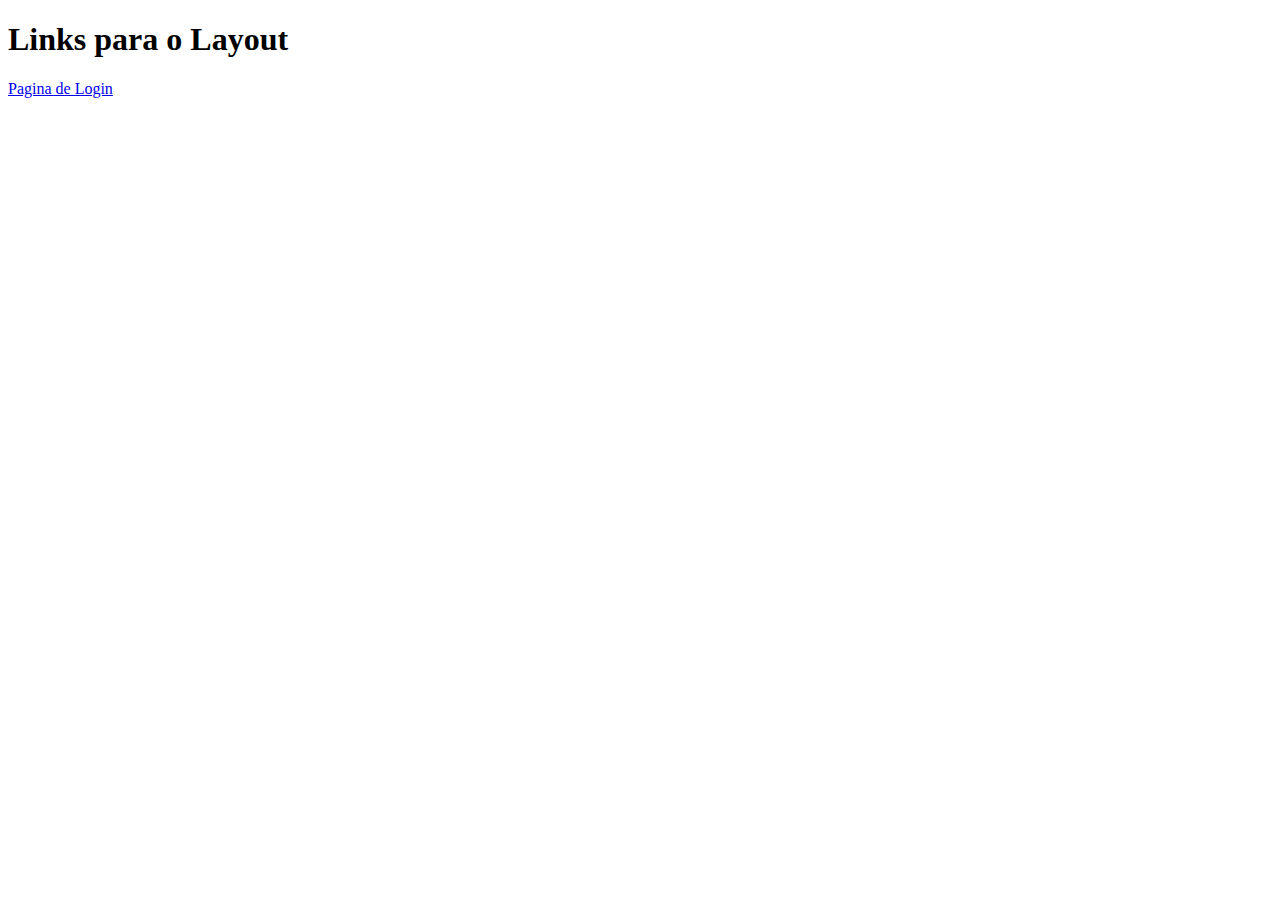
==== commit 3d38a562: "update files" ====
--- a/index.html
+++ b/index.html
@@ -1,52 +1,17 @@
 <!DOCTYPE html>
-<html lang="pt" host="../">
+<html lang="pt">
 <head>
     <meta charset="utf-8" />
-    <title>Login</title>
+    <title>Demostração do Layout</title>
     <meta http-equiv="Content-Type" content="text/html; charset=UTF-8" />
     <meta name="theme-color" content="#fff" /> 
     <meta name="viewport" content="width=device-width, initial-scale=1 maximum-scale=1">
     <meta http-equiv="X-UA-Compatible" content="IE=edge" />
     <link rel="icon" type="image/png" sizes="142x142" href="content/icon/setup142x142.png" />
-    <link href="content/css/icon.css" rel="stylesheet" />
-    <link href="content/css/page.min.css" rel="stylesheet" />
-    <script src="content/js/login.js"></script>
 </head>
 <body>
 
-<div class="container-login">
-
-	<form method="post" action="">
-        <div class="clr">
-            <div class="lr">
-                <label>Nome ou id utilitario</label>
-                <div class="lgr">
-                    <div><i class="icon-user"></i></div>
-                    <input type="text" name="login" placeholder="Login" class="nobtn" />
-                </div>
-            </div>
-            <div class="lr">
-                <label>Senha</label>
-                <div class="lgr">
-                    <div><i class="icon-lock"></i></div>
-                    <input type="password" placeholder="Palavra-passe" name="password" class="nobtn" />
-                    <div><i class="icon-eye-off"></i></div>
-                </div>
-            </div>
-            <div class="lr progress-login">
-                <button class="btn save nobtn">
-                    <span class="span-text">Entrar</span>
-                    <div class="lds-dual-ring"></div>
-                </button>
-            </div>
-        </div>
-    </form>
-
-</div>
-
-<div class="footer-clr">
-    <div>© BICASLTEL 2017 - 2022 | Licenciado</div>
-</div>
-
+   <h1>Links para o Layout</h1> 
+   <div><a href="https://sevexmaster.github.io/login">Pagina de Login</a></div>
 </body>
 </html>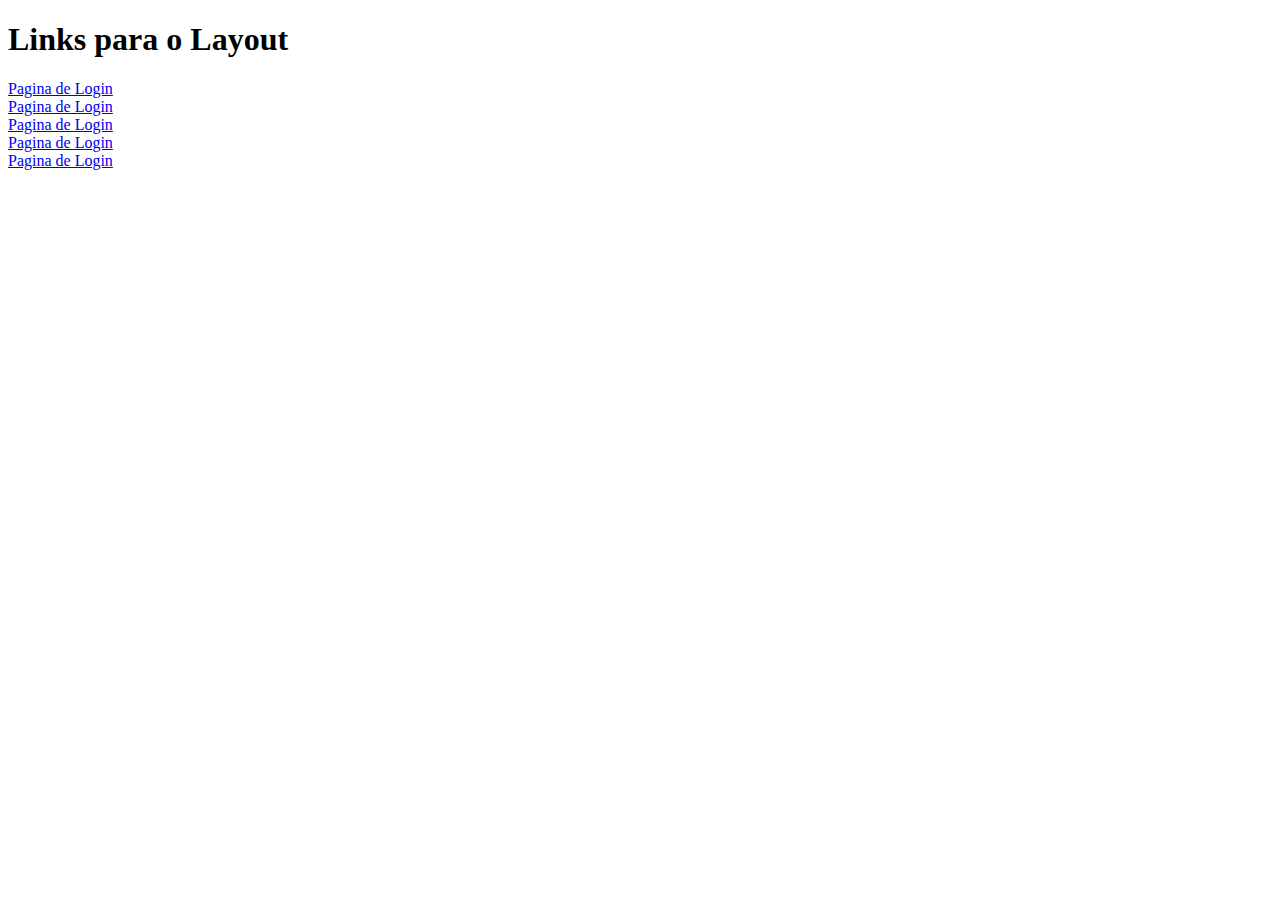
==== commit 00492122: "Update layout" ====
--- a/index.html
+++ b/index.html
@@ -13,5 +13,9 @@
 
    <h1>Links para o Layout</h1> 
    <div><a href="https://sevexmaster.github.io/login">Pagina de Login</a></div>
+   <div><a href="https://sevexmaster.github.io/login">Pagina de Login</a></div>
+   <div><a href="https://sevexmaster.github.io/login">Pagina de Login</a></div>
+   <div><a href="https://sevexmaster.github.io/login">Pagina de Login</a></div>
+   <div><a href="https://sevexmaster.github.io/login">Pagina de Login</a></div>
 </body>
 </html>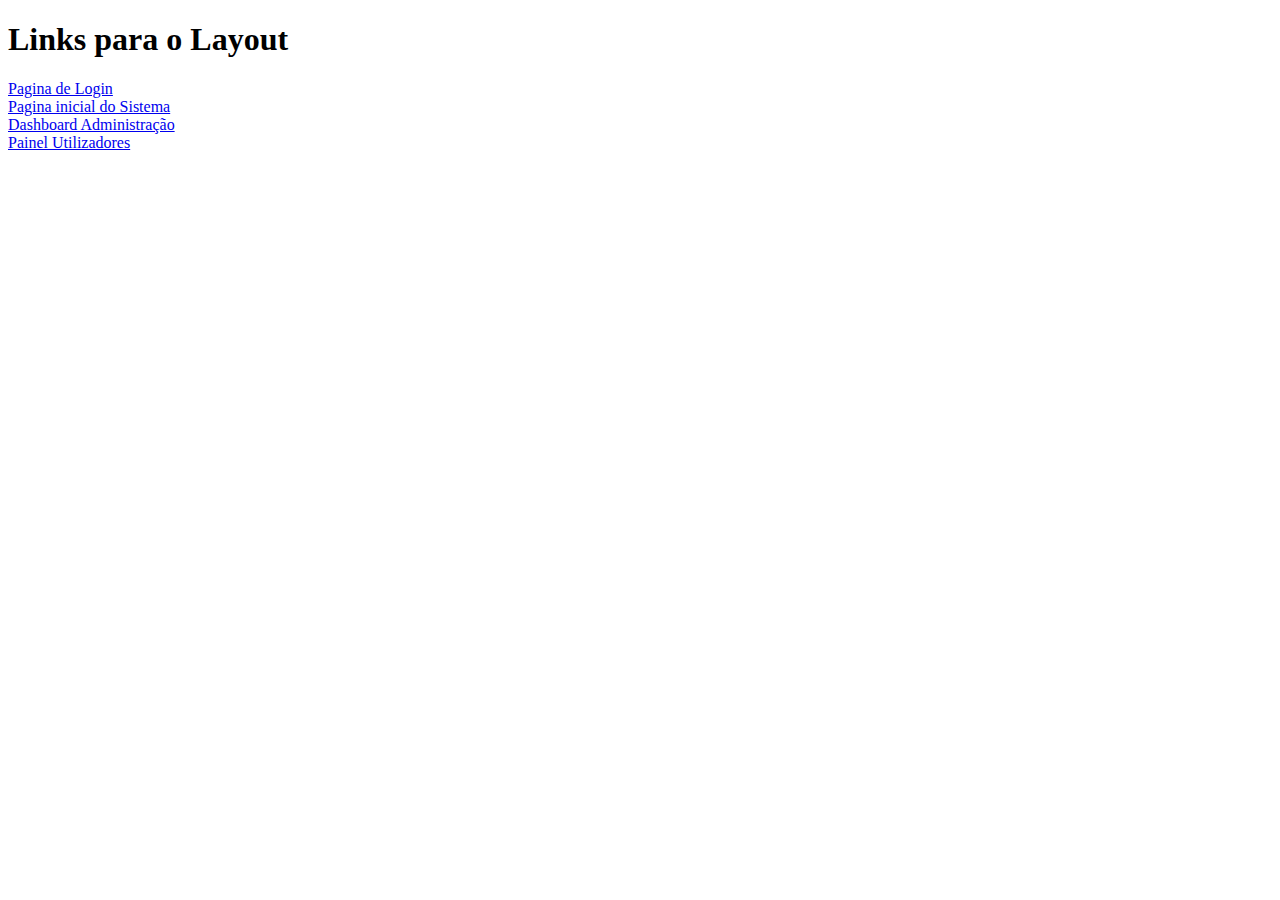
==== commit ae467b43: "Update index.html" ====
--- a/index.html
+++ b/index.html
@@ -13,9 +13,8 @@
 
    <h1>Links para o Layout</h1> 
    <div><a href="https://sevexmaster.github.io/login">Pagina de Login</a></div>
-   <div><a href="https://sevexmaster.github.io/login">Pagina de Login</a></div>
-   <div><a href="https://sevexmaster.github.io/login">Pagina de Login</a></div>
-   <div><a href="https://sevexmaster.github.io/login">Pagina de Login</a></div>
-   <div><a href="https://sevexmaster.github.io/login">Pagina de Login</a></div>
+   <div><a href="https://sevexmaster.github.io/views/sistema.html">Pagina inicial do Sistema</a></div>
+   <div><a href="https://sevexmaster.github.io/views/company/index.html">Dashboard Administração</a></div>
+   <div><a href="https://sevexmaster.github.io/views/company/user.html">Painel Utilizadores</a></div>
 </body>
 </html>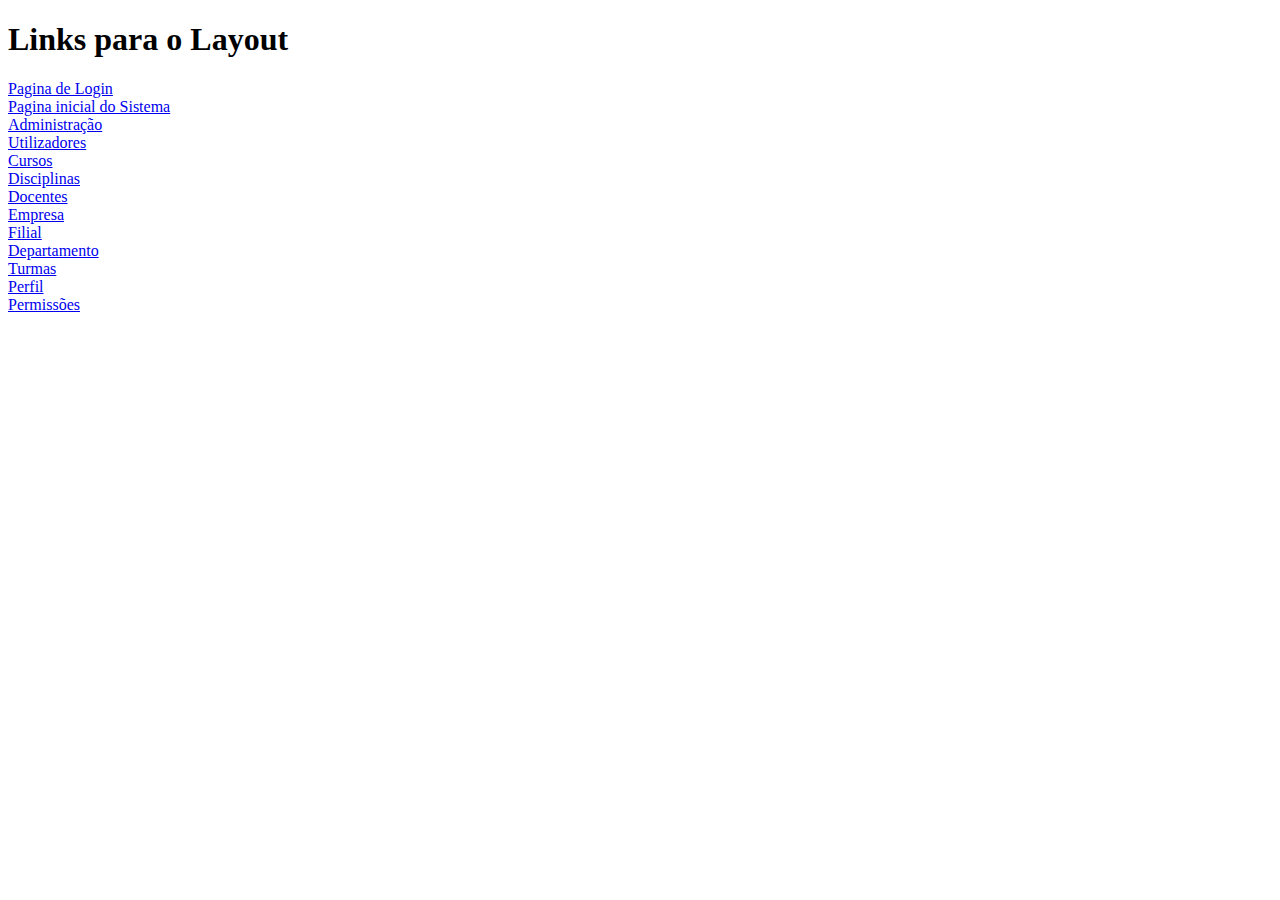
==== commit 9e65c08e: "Update index.html" ====
--- a/index.html
+++ b/index.html
@@ -14,7 +14,16 @@
    <h1>Links para o Layout</h1> 
    <div><a href="https://sevexmaster.github.io/login">Pagina de Login</a></div>
    <div><a href="https://sevexmaster.github.io/views/sistema.html">Pagina inicial do Sistema</a></div>
-   <div><a href="https://sevexmaster.github.io/views/company/index.html">Dashboard Administração</a></div>
-   <div><a href="https://sevexmaster.github.io/views/company/user.html">Painel Utilizadores</a></div>
+   <div><a href="https://sevexmaster.github.io/views/company/index.html">Administração</a></div>
+   <div><a href="https://sevexmaster.github.io/views/company/user.html">Utilizadores</a></div>
+   <div><a href="http://localhost/production/views/company/curso.html">Cursos</a></div>
+   <div><a href="http://localhost/production/views/company/disciplina.html">Disciplinas</a></div>
+   <div><a href="http://localhost/production/views/company/docente.html">Docentes</a></div>
+   <div><a href="http://localhost/production/views/company/empresa.html">Empresa</a></div>
+   <div><a href="http://localhost/production/views/company/filial.html">Filial</a></div>
+   <div><a href="http://localhost/production/views/company/departamento.html">Departamento</a></div>
+   <div><a href="http://localhost/production/views/company/turmas.html">Turmas</a></div>
+   <div><a href="http://localhost/production/views/company/perfil.html">Perfil</a></div>
+   <div><a href="http://localhost/production/views/company/permissoes.html">Permissões</a></div>
 </body>
 </html>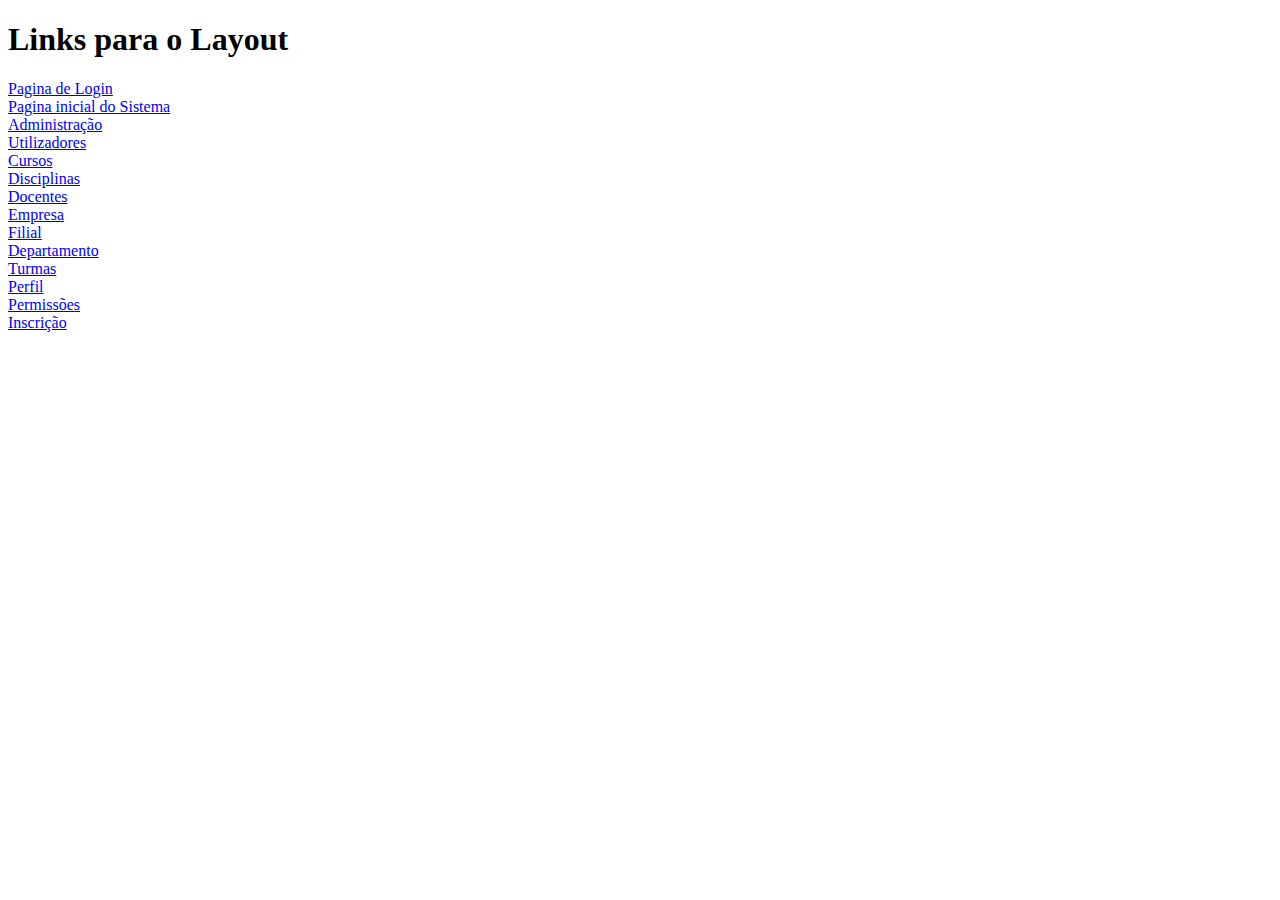
==== commit 334a4612: "update files" ====
--- a/index.html
+++ b/index.html
@@ -16,14 +16,15 @@
    <div><a href="https://sevexmaster.github.io/views/sistema.html">Pagina inicial do Sistema</a></div>
    <div><a href="https://sevexmaster.github.io/views/company/index.html">Administração</a></div>
    <div><a href="https://sevexmaster.github.io/views/company/user.html">Utilizadores</a></div>
-   <div><a href="http://localhost/production/views/company/curso.html">Cursos</a></div>
-   <div><a href="http://localhost/production/views/company/disciplina.html">Disciplinas</a></div>
-   <div><a href="http://localhost/production/views/company/docente.html">Docentes</a></div>
-   <div><a href="http://localhost/production/views/company/empresa.html">Empresa</a></div>
-   <div><a href="http://localhost/production/views/company/filial.html">Filial</a></div>
-   <div><a href="http://localhost/production/views/company/departamento.html">Departamento</a></div>
-   <div><a href="http://localhost/production/views/company/turmas.html">Turmas</a></div>
-   <div><a href="http://localhost/production/views/company/perfil.html">Perfil</a></div>
-   <div><a href="http://localhost/production/views/company/permissoes.html">Permissões</a></div>
+   <div><a href="https://sevexmaster.github.io/views/company/curso.html">Cursos</a></div>
+   <div><a href="https://sevexmaster.github.io/views/company/disciplina.html">Disciplinas</a></div>
+   <div><a href="https://sevexmaster.github.io/views/company/docente.html">Docentes</a></div>
+   <div><a href="https://sevexmaster.github.io/views/company/empresa.html">Empresa</a></div>
+   <div><a href="https://sevexmaster.github.io/views/company/filial.html">Filial</a></div>
+   <div><a href="https://sevexmaster.github.io/views/company/departamento.html">Departamento</a></div>
+   <div><a href="https://sevexmaster.github.io/views/company/turmas.html">Turmas</a></div>
+   <div><a href="https://sevexmaster.github.io/views/company/perfil.html">Perfil</a></div>
+   <div><a href="https://sevexmaster.github.io/views/company/permissoes.html">Permissões</a></div>
+   <div><a href="https://sevexmaster.github.io/views/secretaria/inscricao.html">Inscrição</a></div>
 </body>
 </html>